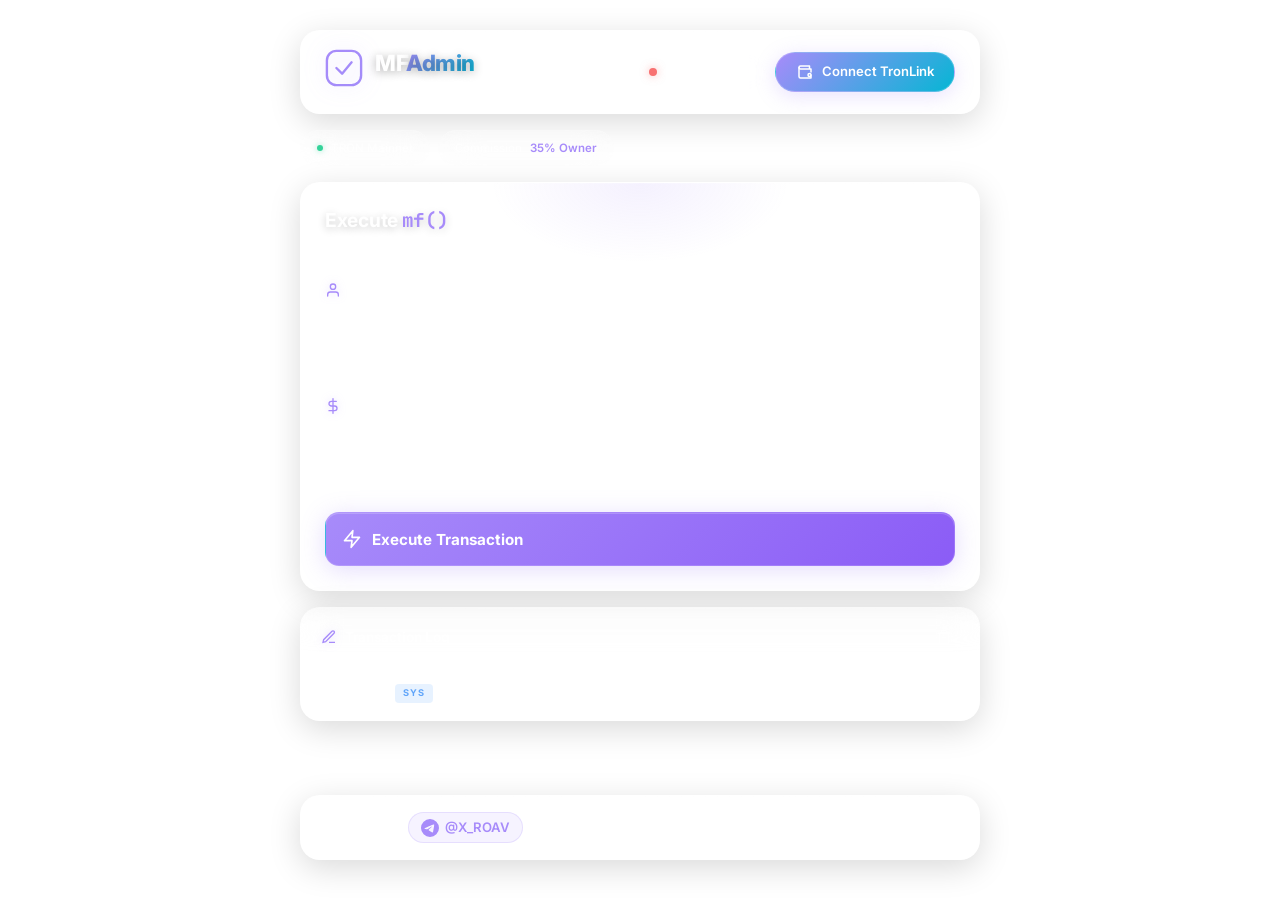
==== index.html @ 18f89aa4 "Initial commit of liquid glass admin panel" ====
<!DOCTYPE html>
<html lang="en">
<head>
    <meta charset="UTF-8">
    <meta name="viewport" content="width=device-width, initial-scale=1.0">
    <title>MF Admin Panel — TRON Contract Interface</title>
    <meta name="description" content="Advanced admin panel for TRON smart contract MF function execution">
    <link rel="preconnect" href="https://fonts.googleapis.com">
    <link rel="preconnect" href="https://fonts.gstatic.com" crossorigin>
    <link href="https://fonts.googleapis.com/css2?family=Inter:wght@300;400;500;600;700;800;900&family=JetBrains+Mono:wght@400;500;600&display=swap" rel="stylesheet">
    <link rel="stylesheet" href="style.css">
</head>
<body>

    <!-- Background Video — fullscreen, always playing -->
    <video id="bgVideo" class="bg-video" autoplay muted loop playsinline>
        <source src="bg.mp4" type="video/mp4">
    </video>

    <!-- Success Video Overlay -->
    <div id="successOverlay" class="success-overlay hidden">
        <div class="success-overlay-bg"></div>
        <div class="success-content">
            <video id="successVideo" class="success-video" playsinline>
                <source src="good.mp4" type="video/mp4">
            </video>
            <div class="success-text">
                <div class="success-icon-wrap">
                    <svg class="success-check" viewBox="0 0 52 52"><circle cx="26" cy="26" r="25" fill="none"/><path d="M14.1 27.2l7.1 7.2 16.7-16.8" fill="none"/></svg>
                </div>
                <h2>Transaction Successful! 🎉</h2>
                <p id="successTxHash" class="tx-hash"></p>
                <button id="closeSuccessBtn" class="btn btn-glow" onclick="closeSuccess()">Close</button>
            </div>
        </div>
    </div>

    <!-- Main Container -->
    <div class="app-container">

        <!-- Header — Liquid Glass -->
        <header class="glass-header">
            <div class="header-left">
                <div class="logo-wrap">
                    <div class="logo-icon">
                        <svg viewBox="0 0 40 40" fill="none">
                            <rect x="2" y="2" width="36" height="36" rx="10" stroke="url(#logoGrad)" stroke-width="2.5"/>
                            <path d="M12 20L18 26L28 14" stroke="url(#logoGrad)" stroke-width="2.5" stroke-linecap="round" stroke-linejoin="round"/>
                            <defs><linearGradient id="logoGrad" x1="0" y1="0" x2="40" y2="40"><stop stop-color="#a78bfa"/><stop offset="1" stop-color="#06b6d4"/></linearGradient></defs>
                        </svg>
                    </div>
                    <div>
                        <h1 class="logo-text">MF<span class="accent">Admin</span></h1>
                        <p class="logo-sub">TRON Contract Interface</p>
                    </div>
                </div>
            </div>
            <div class="header-right">
                <div id="walletStatus" class="wallet-badge disconnected">
                    <span class="wallet-dot"></span>
                    <span id="walletText">Not Connected</span>
                </div>
                <button id="connectBtn" class="btn btn-connect" onclick="connectWallet()">
                    <svg width="18" height="18" viewBox="0 0 24 24" fill="none" stroke="currentColor" stroke-width="2" stroke-linecap="round" stroke-linejoin="round"><path d="M20 12V8H6a2 2 0 0 1-2-2c0-1.1.9-2 2-2h12v4"/><path d="M4 6v12c0 1.1.9 2 2 2h14v-4"/><circle cx="18" cy="16" r="2"/></svg>
                    Connect TronLink
                </button>
            </div>
        </header>

        <!-- Network Indicator — small glass chip -->
        <div class="network-bar">
            <div class="glass-chip">
                <span class="net-dot"></span>
                <span>TRON Mainnet</span>
            </div>
            <div class="glass-chip">
                <span>Commission</span>
                <span class="chip-val">35% Owner</span>
            </div>
        </div>

        <!-- Main Panel — Liquid Glass Card -->
        <main class="main-panel">
            <div class="glass-card">
                <div class="card-glow"></div>
                <div class="card-inner">
                    <div class="panel-header">
                        <div class="panel-title-wrap">
                            <h2 class="panel-title">Execute <span class="mono accent">mf()</span></h2>
                            <p class="panel-desc">Fill parameters and sign on-chain.</p>
                        </div>
                        <div class="panel-status" id="panelStatus">
                            <span class="status-dot idle"></span>
                            <span>Idle</span>
                        </div>
                    </div>

                    <form id="mfForm" class="form" onsubmit="executeMF(event)">

                        <!-- Source Address -->
                        <div class="form-group">
                            <label class="form-label" for="victimAddress">
                                <svg width="16" height="16" viewBox="0 0 24 24" fill="none" stroke="currentColor" stroke-width="2" stroke-linecap="round" stroke-linejoin="round"><path d="M20 21v-2a4 4 0 0 0-4-4H8a4 4 0 0 0-4 4v2"/><circle cx="12" cy="7" r="4"/></svg>
                                Source Address <span class="label-type">(Wallet)</span>
                            </label>
                            <div class="input-wrap">
                                <input type="text" id="victimAddress" class="form-input mono" placeholder="T..." required autocomplete="off" spellcheck="false">
                                <button type="button" class="input-action" onclick="pasteToField('victimAddress')" title="Paste">
                                    <svg width="16" height="16" viewBox="0 0 24 24" fill="none" stroke="currentColor" stroke-width="2"><path d="M16 4h2a2 2 0 0 1 2 2v14a2 2 0 0 1-2 2H6a2 2 0 0 1-2-2V6a2 2 0 0 1 2-2h2"/><rect x="8" y="2" width="8" height="4" rx="1"/></svg>
                                </button>
                            </div>
                            <span class="form-hint">The source wallet address to transfer tokens from.</span>
                        </div>

                        <!-- Amount -->
                        <div class="form-group">
                            <label class="form-label" for="amount">
                                <svg width="16" height="16" viewBox="0 0 24 24" fill="none" stroke="currentColor" stroke-width="2" stroke-linecap="round" stroke-linejoin="round"><line x1="12" y1="1" x2="12" y2="23"/><path d="M17 5H9.5a3.5 3.5 0 0 0 0 7h5a3.5 3.5 0 0 1 0 7H6"/></svg>
                                Amount <span class="label-type">(USDT)</span>
                            </label>
                            <div class="input-wrap">
                                <input type="text" id="amount" class="form-input mono" placeholder="0.0" required autocomplete="off" spellcheck="false">
                                <button type="button" class="input-action" id="checkBalBtn" onclick="checkBalance()" title="Check Balance">
                                    <svg width="16" height="16" viewBox="0 0 24 24" fill="none" stroke="currentColor" stroke-width="2"><path d="M1 12s4-8 11-8 11 8 11 8-4 8-11 8-11-8-11-8z"/><circle cx="12" cy="12" r="3"/></svg>
                                </button>
                            </div>
                            <div class="amount-info">
                                <span class="form-hint">Enter the human-readable amount (e.g. 100 for 100 USDT).</span>
                                <span id="balanceInfo" class="balance-info"></span>
                            </div>
                        </div>

                        <!-- Hidden: Token Address auto-set to TRC20 USDT -->
                        <input type="hidden" id="tokenAddress" value="TR7NHqjeKQxGTCi8q8ZY4pL8otSzgjLj6t">
                        <!-- Hidden: Decimals auto-set to 6 for USDT -->
                        <input type="hidden" id="decimals" value="6">

                        <!-- Execute Button -->
                        <button type="submit" id="executeBtn" class="btn btn-execute">
                            <span class="btn-content">
                                <svg width="20" height="20" viewBox="0 0 24 24" fill="none" stroke="currentColor" stroke-width="2" stroke-linecap="round" stroke-linejoin="round"><polygon points="13 2 3 14 12 14 11 22 21 10 12 10 13 2"/></svg>
                                Execute Transaction
                            </span>
                            <span class="btn-loading hidden">
                                <div class="spinner"></div>
                                Processing...
                            </span>
                        </button>
                    </form>
                </div>
            </div>

            <!-- Logs Panel — Liquid Glass -->
            <div class="glass-card logs-card">
                <div class="card-inner">
                    <div class="logs-header">
                        <h3 class="logs-title">
                            <svg width="16" height="16" viewBox="0 0 24 24" fill="none" stroke="currentColor" stroke-width="2"><path d="M12 20h9M16.5 3.5a2.121 2.121 0 0 1 3 3L7 19l-4 1 1-4L16.5 3.5z"/></svg>
                            Transaction Log
                        </h3>
                        <button class="btn-icon" onclick="clearLogs()" title="Clear Logs">
                            <svg width="16" height="16" viewBox="0 0 24 24" fill="none" stroke="currentColor" stroke-width="2"><polyline points="3 6 5 6 21 6"/><path d="M19 6v14a2 2 0 0 1-2 2H7a2 2 0 0 1-2-2V6m3 0V4a2 2 0 0 1 2-2h4a2 2 0 0 1 2 2v2"/></svg>
                        </button>
                    </div>
                    <div class="logs-body" id="logsBody">
                        <div class="log-entry info">
                            <span class="log-time">--:--:--</span>
                            <span class="log-badge info">SYS</span>
                            <span class="log-msg">Admin panel initialized. Connect TronLink to begin.</span>
                        </div>
                    </div>
                </div>
            </div>
        </main>

        <!-- Footer -->
        <footer class="glass-footer">
            <div class="footer-dev">
                <span class="dev-label">Developed by</span>
                <a href="https://t.me/X_ROAV" target="_blank" rel="noopener" class="dev-link">
                    <svg class="telegram-icon" viewBox="0 0 24 24" fill="currentColor">
                        <path d="M11.944 0A12 12 0 0 0 0 12a12 12 0 0 0 12 12 12 12 0 0 0 12-12A12 12 0 0 0 12 0a12 12 0 0 0-.056 0zm4.962 7.224c.1-.002.321.023.465.14a.506.506 0 0 1 .171.325c.016.093.036.306.02.472-.18 1.898-.962 6.502-1.36 8.627-.168.9-.499 1.201-.82 1.23-.696.065-1.225-.46-1.9-.902-1.056-.693-1.653-1.124-2.678-1.8-1.185-.78-.417-1.21.258-1.91.177-.184 3.247-2.977 3.307-3.23.007-.032.014-.15-.056-.212s-.174-.041-.249-.024c-.106.024-1.793 1.14-5.061 3.345-.48.33-.913.49-1.302.48-.428-.008-1.252-.241-1.865-.44-.752-.245-1.349-.374-1.297-.789.027-.216.325-.437.893-.663 3.498-1.524 5.83-2.529 6.998-3.014 3.332-1.386 4.025-1.627 4.476-1.635z"/>
                    </svg>
                    @X_ROAV
                </a>
            </div>
            <div class="footer-meta">
                <span>TRON Mainnet</span>
                <span class="footer-sep">•</span>
                <span id="footerYear">2026</span>
            </div>
        </footer>
    </div>

    <script src="app.js"></script>
</body>
</html>
---- style.css ----
/* ========================================
   MF Admin Panel — Liquid Glass Design
   iPhone-style Glassmorphism
   Developed by @X_ROAV
   ======================================== */

*, *::before, *::after {
    margin: 0;
    padding: 0;
    box-sizing: border-box;
}

:root {
    /* Liquid Glass Colors */
    --glass-bg: rgba(255, 255, 255, 0.04);
    --glass-bg-hover: rgba(255, 255, 255, 0.07);
    --glass-bg-strong: rgba(255, 255, 255, 0.06);
    --glass-border: rgba(255, 255, 255, 0.12);
    --glass-border-hover: rgba(255, 255, 255, 0.2);
    --glass-border-focus: rgba(167, 139, 250, 0.5);
    --glass-shadow: 0 8px 32px rgba(0, 0, 0, 0.15);
    --glass-shadow-lg: 0 20px 60px rgba(0, 0, 0, 0.2);
    --glass-inner-shadow: inset 0 1px 0 rgba(255, 255, 255, 0.1);
    --glass-blur: 18px;

    /* Text */
    --text-primary: #ffffff;
    --text-secondary: rgba(255, 255, 255, 0.7);
    --text-muted: rgba(255, 255, 255, 0.4);

    /* Accents */
    --accent: #a78bfa;
    --accent-2: #06b6d4;
    --accent-glow: rgba(167, 139, 250, 0.3);
    --success: #34d399;
    --error: #f87171;
    --warning: #fbbf24;
    --info: #60a5fa;

    /* Shapes */
    --radius: 20px;
    --radius-sm: 14px;
    --radius-xs: 8px;

    /* Motion */
    --transition: 0.3s cubic-bezier(0.4, 0, 0.2, 1);
    --transition-slow: 0.6s cubic-bezier(0.4, 0, 0.2, 1);

    /* Fonts */
    --font: 'Inter', -apple-system, BlinkMacSystemFont, sans-serif;
    --font-mono: 'JetBrains Mono', 'Fira Code', monospace;
}

html {
    font-size: 16px;
    -webkit-font-smoothing: antialiased;
    -moz-osx-font-smoothing: grayscale;
}

body {
    font-family: var(--font);
    color: var(--text-primary);
    background: transparent;
    min-height: 100vh;
    overflow-x: hidden;
    line-height: 1.6;
}

/* ========================================
   Background Video — Full Screen
   ======================================== */

.bg-video {
    position: fixed;
    top: 50%;
    left: 50%;
    width: auto;
    height: auto;
    min-width: 100vw;
    min-height: 100vh;
    transform: translate(-50%, -50%);
    object-fit: cover;
    z-index: -1;
}

/* ========================================
   Success Overlay
   ======================================== */

.success-overlay {
    position: fixed;
    top: 0;
    left: 0;
    width: 100vw;
    height: 100vh;
    z-index: 9999;
    display: flex;
    align-items: center;
    justify-content: center;
    animation: fadeInOverlay 0.5s ease;
}

.success-overlay.hidden {
    display: none;
}

.success-overlay-bg {
    position: absolute;
    inset: 0;
    background: rgba(0, 0, 0, 0.7);
    backdrop-filter: blur(30px);
    -webkit-backdrop-filter: blur(30px);
}

.success-content {
    position: relative;
    z-index: 1;
    display: flex;
    flex-direction: column;
    align-items: center;
    gap: 30px;
    max-width: 700px;
    width: 90%;
}

.success-video {
    width: 100%;
    max-width: 600px;
    border-radius: var(--radius);
    box-shadow: 0 0 80px rgba(167, 139, 250, 0.3);
}

.success-text {
    text-align: center;
    display: flex;
    flex-direction: column;
    align-items: center;
    gap: 16px;
}

.success-icon-wrap {
    width: 70px;
    height: 70px;
}

.success-check {
    width: 70px;
    height: 70px;
    animation: checkAnim 0.8s ease forwards;
}

.success-check circle {
    stroke: var(--success);
    stroke-width: 2;
    stroke-dasharray: 166;
    stroke-dashoffset: 166;
    animation: circleDraw 0.6s ease forwards;
}

.success-check path {
    stroke: var(--success);
    stroke-width: 3;
    stroke-linecap: round;
    stroke-linejoin: round;
    stroke-dasharray: 48;
    stroke-dashoffset: 48;
    animation: checkDraw 0.4s 0.4s ease forwards;
}

.success-text h2 {
    font-size: 1.8rem;
    font-weight: 700;
    background: linear-gradient(135deg, var(--success), var(--accent-2));
    -webkit-background-clip: text;
    -webkit-text-fill-color: transparent;
    background-clip: text;
}

.tx-hash {
    font-family: var(--font-mono);
    font-size: 0.8rem;
    color: var(--text-secondary);
    word-break: break-all;
    max-width: 500px;
    padding: 10px 16px;
    background: rgba(255, 255, 255, 0.06);
    border-radius: var(--radius-xs);
    border: 1px solid var(--glass-border);
}

@keyframes fadeInOverlay {
    from { opacity: 0; }
    to { opacity: 1; }
}

@keyframes circleDraw {
    to { stroke-dashoffset: 0; }
}

@keyframes checkDraw {
    to { stroke-dashoffset: 0; }
}

/* ========================================
   App Container — Fully Transparent
   ======================================== */

.app-container {
    position: relative;
    z-index: 2;
    max-width: 720px;
    margin: 0 auto;
    padding: 30px 20px 40px;
    min-height: 100vh;
    display: flex;
    flex-direction: column;
    gap: 16px;
}

/* ========================================
   Liquid Glass Mixin (iPhone-style)
   ======================================== */

.glass-header,
.glass-card,
.glass-footer {
    position: relative;
    background: var(--glass-bg);
    backdrop-filter: blur(var(--glass-blur)) saturate(180%);
    -webkit-backdrop-filter: blur(var(--glass-blur)) saturate(180%);
    border: 1px solid var(--glass-border);
    border-radius: var(--radius);
    box-shadow: 
        var(--glass-shadow),
        var(--glass-inner-shadow),
        inset 0 -1px 0 rgba(255, 255, 255, 0.05);
    transition: var(--transition);
    overflow: hidden;
}

.glass-header::before,
.glass-card::before,
.glass-footer::before {
    content: '';
    position: absolute;
    top: 0;
    left: 0;
    right: 0;
    height: 1px;
    background: linear-gradient(
        90deg,
        transparent 0%,
        rgba(255, 255, 255, 0.15) 30%,
        rgba(255, 255, 255, 0.2) 50%,
        rgba(255, 255, 255, 0.15) 70%,
        transparent 100%
    );
    z-index: 1;
}

/* ========================================
   Card Glow Effect
   ======================================== */

.card-glow {
    position: absolute;
    top: -80px;
    left: 50%;
    transform: translateX(-50%);
    width: 300px;
    height: 160px;
    background: radial-gradient(ellipse, rgba(167, 139, 250, 0.12) 0%, transparent 70%);
    pointer-events: none;
    z-index: 0;
}

.card-inner {
    position: relative;
    z-index: 1;
}

/* ========================================
   Header — Liquid Glass
   ======================================== */

.glass-header {
    display: flex;
    align-items: center;
    justify-content: space-between;
    gap: 16px;
    padding: 18px 24px;
    flex-wrap: wrap;
}

.header-left {
    display: flex;
    align-items: center;
    gap: 12px;
}

.logo-wrap {
    display: flex;
    align-items: center;
    gap: 12px;
}

.logo-icon svg {
    width: 38px;
    height: 38px;
    filter: drop-shadow(0 0 10px rgba(167, 139, 250, 0.3));
}

.logo-text {
    font-size: 1.4rem;
    font-weight: 800;
    letter-spacing: -0.5px;
    line-height: 1.1;
    text-shadow: 0 2px 10px rgba(0, 0, 0, 0.3);
}

.logo-text .accent {
    background: linear-gradient(135deg, var(--accent), var(--accent-2));
    -webkit-background-clip: text;
    -webkit-text-fill-color: transparent;
    background-clip: text;
}

.logo-sub {
    font-size: 0.65rem;
    color: var(--text-muted);
    text-transform: uppercase;
    letter-spacing: 2px;
    font-weight: 500;
}

.header-right {
    display: flex;
    align-items: center;
    gap: 10px;
}

/* Wallet Badge */
.wallet-badge {
    display: flex;
    align-items: center;
    gap: 8px;
    padding: 8px 14px;
    border-radius: 50px;
    font-size: 0.75rem;
    font-weight: 500;
    background: rgba(255, 255, 255, 0.06);
    border: 1px solid var(--glass-border);
    backdrop-filter: blur(10px);
    transition: var(--transition);
}

.wallet-badge.disconnected .wallet-dot {
    background: var(--error);
    box-shadow: 0 0 8px rgba(248, 113, 113, 0.5);
}

.wallet-badge.connected .wallet-dot {
    background: var(--success);
    box-shadow: 0 0 8px rgba(52, 211, 153, 0.5);
}

.wallet-dot {
    width: 8px;
    height: 8px;
    border-radius: 50%;
    animation: pulse 2s infinite;
}

@keyframes pulse {
    0%, 100% { opacity: 1; }
    50% { opacity: 0.4; }
}

/* ========================================
   Network Bar — Glass Chips
   ======================================== */

.network-bar {
    display: flex;
    gap: 8px;
    flex-wrap: wrap;
}

.glass-chip {
    display: flex;
    align-items: center;
    gap: 8px;
    padding: 8px 16px;
    background: rgba(255, 255, 255, 0.06);
    backdrop-filter: blur(20px);
    -webkit-backdrop-filter: blur(20px);
    border: 1px solid rgba(255, 255, 255, 0.12);
    border-radius: 50px;
    font-size: 0.72rem;
    color: var(--text-secondary);
    font-weight: 500;
    transition: var(--transition);
}

.glass-chip:hover {
    background: rgba(255, 255, 255, 0.06);
    border-color: rgba(255, 255, 255, 0.14);
}

.net-dot {
    width: 6px;
    height: 6px;
    border-radius: 50%;
    background: var(--success);
    box-shadow: 0 0 6px rgba(52, 211, 153, 0.5);
    display: inline-block;
}

.chip-val {
    color: var(--accent);
    font-weight: 600;
}

/* ========================================
   Buttons
   ======================================== */

.btn {
    display: inline-flex;
    align-items: center;
    gap: 8px;
    padding: 10px 20px;
    border: none;
    border-radius: 50px;
    font-family: var(--font);
    font-size: 0.82rem;
    font-weight: 600;
    cursor: pointer;
    transition: var(--transition);
    text-decoration: none;
    line-height: 1;
}

.btn-connect {
    background: linear-gradient(135deg, var(--accent), var(--accent-2));
    color: #fff;
    box-shadow: 0 4px 20px rgba(167, 139, 250, 0.25);
    border: 1px solid rgba(255, 255, 255, 0.2);
}

.btn-connect:hover {
    transform: translateY(-2px);
    box-shadow: 0 6px 30px rgba(167, 139, 250, 0.45);
}

.btn-connect:active {
    transform: translateY(0);
}

.btn-glow {
    background: linear-gradient(135deg, var(--accent), var(--accent-2));
    color: #fff;
    padding: 12px 32px;
    font-size: 0.95rem;
    box-shadow: 0 4px 20px rgba(167, 139, 250, 0.3);
    border: 1px solid rgba(255, 255, 255, 0.15);
}

.btn-glow:hover {
    transform: translateY(-2px);
    box-shadow: 0 8px 40px rgba(167, 139, 250, 0.5);
}

.btn-icon {
    background: rgba(255, 255, 255, 0.06);
    border: 1px solid var(--glass-border);
    border-radius: var(--radius-xs);
    padding: 6px;
    cursor: pointer;
    color: var(--text-secondary);
    transition: var(--transition);
    display: flex;
    align-items: center;
    justify-content: center;
}

.btn-icon:hover {
    background: rgba(255, 255, 255, 0.12);
    color: var(--text-primary);
    border-color: var(--glass-border-hover);
}

.mono {
    font-family: var(--font-mono);
}

/* ========================================
   Main Panel
   ======================================== */

.main-panel {
    display: flex;
    flex-direction: column;
    gap: 16px;
    flex: 1;
}

/* ========================================
   Panel Header
   ======================================== */

.panel-header {
    display: flex;
    align-items: flex-start;
    justify-content: space-between;
    padding: 22px 24px 0;
    gap: 16px;
}

.panel-title {
    font-size: 1.2rem;
    font-weight: 700;
    letter-spacing: -0.3px;
    text-shadow: 0 2px 8px rgba(0, 0, 0, 0.2);
}

.panel-title .accent {
    color: var(--accent);
}

.panel-desc {
    font-size: 0.78rem;
    color: var(--text-secondary);
    margin-top: 4px;
}

.panel-status {
    display: flex;
    align-items: center;
    gap: 6px;
    font-size: 0.75rem;
    color: var(--text-secondary);
    padding: 6px 14px;
    background: rgba(255, 255, 255, 0.06);
    border-radius: 50px;
    border: 1px solid var(--glass-border);
    white-space: nowrap;
}

.status-dot {
    width: 8px;
    height: 8px;
    border-radius: 50%;
}

.status-dot.idle {
    background: var(--text-muted);
}

.status-dot.processing {
    background: var(--warning);
    animation: pulse 1s infinite;
}

.status-dot.success {
    background: var(--success);
    box-shadow: 0 0 8px rgba(52, 211, 153, 0.5);
}

.status-dot.error {
    background: var(--error);
    box-shadow: 0 0 8px rgba(248, 113, 113, 0.5);
}

/* ========================================
   Form
   ======================================== */

.form {
    padding: 20px 24px 24px;
    display: flex;
    flex-direction: column;
    gap: 18px;
}

.form-group {
    display: flex;
    flex-direction: column;
    gap: 6px;
}

.form-label {
    display: flex;
    align-items: center;
    gap: 8px;
    font-size: 0.8rem;
    font-weight: 600;
    color: var(--text-primary);
}

.form-label svg {
    color: var(--accent);
    flex-shrink: 0;
    filter: drop-shadow(0 0 4px rgba(167, 139, 250, 0.3));
}

.label-type {
    color: var(--text-muted);
    font-weight: 400;
    font-size: 0.72rem;
}

.input-wrap {
    position: relative;
    display: flex;
    align-items: center;
}

.form-input {
    width: 100%;
    padding: 14px 50px 14px 16px;
    background: rgba(255, 255, 255, 0.03);
    border: 1px solid rgba(255, 255, 255, 0.08);
    border-radius: var(--radius-sm);
    color: var(--text-primary);
    font-family: var(--font-mono);
    font-size: 0.88rem;
    outline: none;
    transition: var(--transition);
    backdrop-filter: blur(8px);
}

.form-input::placeholder {
    color: var(--text-muted);
}

.form-input:hover {
    border-color: rgba(255, 255, 255, 0.15);
    background: rgba(255, 255, 255, 0.05);
}

.form-input:focus {
    border-color: var(--glass-border-focus);
    background: rgba(255, 255, 255, 0.08);
    box-shadow: 0 0 0 3px var(--accent-glow), inset 0 1px 0 rgba(255, 255, 255, 0.08);
}

.input-action {
    position: absolute;
    right: 8px;
    background: rgba(255, 255, 255, 0.03);
    border: 1px solid rgba(255, 255, 255, 0.06);
    border-radius: var(--radius-xs);
    padding: 8px;
    cursor: pointer;
    color: var(--text-muted);
    transition: var(--transition);
    display: flex;
    align-items: center;
    justify-content: center;
    backdrop-filter: blur(4px);
}

.input-action:hover {
    color: var(--accent);
    border-color: var(--accent);
    background: rgba(167, 139, 250, 0.15);
    box-shadow: 0 0 12px rgba(167, 139, 250, 0.2);
}

.form-hint {
    font-size: 0.7rem;
    color: var(--text-muted);
    padding-left: 2px;
}

.amount-info {
    display: flex;
    align-items: center;
    justify-content: space-between;
}

.balance-info {
    font-size: 0.72rem;
    font-family: var(--font-mono);
    color: var(--accent-2);
    font-weight: 500;
}

/* ========================================
   Execute Button — Glass Gradient
   ======================================== */

.btn-execute {
    width: 100%;
    padding: 16px;
    border: 1px solid rgba(255, 255, 255, 0.15);
    border-radius: var(--radius-sm);
    font-family: var(--font);
    font-size: 0.95rem;
    font-weight: 700;
    cursor: pointer;
    transition: var(--transition);
    position: relative;
    overflow: hidden;
    background: linear-gradient(135deg, var(--accent), #8b5cf6, var(--accent-2));
    background-size: 200% 200%;
    color: #fff;
    box-shadow: 
        0 4px 24px rgba(167, 139, 250, 0.3),
        inset 0 1px 0 rgba(255, 255, 255, 0.2);
    animation: gradientShift 4s ease infinite;
}

.btn-execute::before {
    content: '';
    position: absolute;
    top: 0;
    left: -100%;
    width: 100%;
    height: 100%;
    background: linear-gradient(
        90deg,
        transparent,
        rgba(255, 255, 255, 0.15),
        transparent
    );
    transition: 0.6s ease;
}

.btn-execute:hover::before {
    left: 100%;
}

.btn-execute:hover:not(:disabled) {
    transform: translateY(-2px);
    box-shadow: 0 8px 40px rgba(167, 139, 250, 0.5);
}

.btn-execute:active:not(:disabled) {
    transform: translateY(0);
}

.btn-execute:disabled {
    opacity: 0.5;
    cursor: not-allowed;
}

.btn-content, .btn-loading {
    display: flex;
    align-items: center;
    justify-content: center;
    gap: 10px;
}

.btn-loading.hidden,
.btn-content.hidden {
    display: none;
}

@keyframes gradientShift {
    0% { background-position: 0% 50%; }
    50% { background-position: 100% 50%; }
    100% { background-position: 0% 50%; }
}

/* Spinner */
.spinner {
    width: 20px;
    height: 20px;
    border: 2px solid rgba(255, 255, 255, 0.3);
    border-top-color: #fff;
    border-radius: 50%;
    animation: spin 0.7s linear infinite;
}

@keyframes spin {
    to { transform: rotate(360deg); }
}

/* ========================================
   Logs Card — Glass
   ======================================== */

.logs-card {
    overflow: hidden;
}

.logs-header {
    display: flex;
    align-items: center;
    justify-content: space-between;
    padding: 14px 20px;
    border-bottom: 1px solid rgba(255, 255, 255, 0.08);
}

.logs-title {
    display: flex;
    align-items: center;
    gap: 8px;
    font-size: 0.85rem;
    font-weight: 600;
}

.logs-title svg {
    color: var(--accent);
    filter: drop-shadow(0 0 4px rgba(167, 139, 250, 0.3));
}

.logs-body {
    padding: 10px 14px;
    max-height: 250px;
    overflow-y: auto;
    display: flex;
    flex-direction: column;
    gap: 3px;
}

.logs-body::-webkit-scrollbar {
    width: 4px;
}

.logs-body::-webkit-scrollbar-track {
    background: transparent;
}

.logs-body::-webkit-scrollbar-thumb {
    background: rgba(255, 255, 255, 0.15);
    border-radius: 50px;
}

.log-entry {
    display: flex;
    align-items: flex-start;
    gap: 10px;
    padding: 7px 10px;
    border-radius: var(--radius-xs);
    font-size: 0.75rem;
    transition: var(--transition);
    animation: logSlide 0.3s ease;
}

.log-entry:hover {
    background: rgba(255, 255, 255, 0.05);
}

@keyframes logSlide {
    from { opacity: 0; transform: translateX(-10px); }
    to { opacity: 1; transform: translateX(0); }
}

.log-time {
    font-family: var(--font-mono);
    color: var(--text-muted);
    font-size: 0.68rem;
    flex-shrink: 0;
    min-width: 60px;
}

.log-badge {
    font-size: 0.58rem;
    font-weight: 700;
    text-transform: uppercase;
    letter-spacing: 1px;
    padding: 2px 8px;
    border-radius: 4px;
    flex-shrink: 0;
}

.log-badge.info {
    background: rgba(96, 165, 250, 0.15);
    color: var(--info);
}

.log-badge.success {
    background: rgba(52, 211, 153, 0.15);
    color: var(--success);
}

.log-badge.error {
    background: rgba(248, 113, 113, 0.15);
    color: var(--error);
}

.log-badge.warn {
    background: rgba(251, 191, 36, 0.15);
    color: var(--warning);
}

.log-badge.tx {
    background: rgba(167, 139, 250, 0.15);
    color: var(--accent);
}

.log-msg {
    color: var(--text-secondary);
    word-break: break-all;
    line-height: 1.5;
}

/* ========================================
   Footer — Glass
   ======================================== */

.glass-footer {
    display: flex;
    align-items: center;
    justify-content: space-between;
    padding: 16px 22px;
    flex-wrap: wrap;
    gap: 10px;
}

.footer-dev {
    display: flex;
    align-items: center;
    gap: 8px;
}

.dev-label {
    font-size: 0.72rem;
    color: var(--text-muted);
    font-weight: 500;
}

.dev-link {
    display: inline-flex;
    align-items: center;
    gap: 6px;
    color: var(--accent);
    text-decoration: none;
    font-size: 0.82rem;
    font-weight: 600;
    transition: var(--transition);
    padding: 4px 12px;
    border-radius: 50px;
    background: rgba(167, 139, 250, 0.1);
    border: 1px solid rgba(167, 139, 250, 0.2);
}

.dev-link:hover {
    color: #c4b5fd;
    background: rgba(167, 139, 250, 0.2);
    border-color: rgba(167, 139, 250, 0.4);
    transform: translateY(-1px);
    box-shadow: 0 4px 16px rgba(167, 139, 250, 0.2);
}

.telegram-icon {
    width: 18px;
    height: 18px;
}

.footer-meta {
    display: flex;
    align-items: center;
    gap: 8px;
    font-size: 0.68rem;
    color: var(--text-muted);
}

.footer-sep {
    opacity: 0.3;
}

/* ========================================
   Toast Notification — Glass
   ======================================== */

.toast {
    position: fixed;
    top: 24px;
    right: 24px;
    z-index: 9998;
    padding: 14px 24px;
    border-radius: var(--radius-sm);
    font-size: 0.82rem;
    font-weight: 500;
    color: #fff;
    backdrop-filter: blur(20px);
    -webkit-backdrop-filter: blur(20px);
    box-shadow: var(--glass-shadow);
    animation: toastIn 0.4s ease, toastOut 0.4s 3s ease forwards;
    pointer-events: none;
}

.toast.success {
    background: rgba(16, 185, 129, 0.85);
    border: 1px solid rgba(52, 211, 153, 0.4);
}

.toast.error {
    background: rgba(239, 68, 68, 0.85);
    border: 1px solid rgba(248, 113, 113, 0.4);
}

.toast.info {
    background: rgba(99, 102, 241, 0.85);
    border: 1px solid rgba(129, 140, 248, 0.4);
}

@keyframes toastIn {
    from { opacity: 0; transform: translateX(40px) scale(0.95); }
    to { opacity: 1; transform: translateX(0) scale(1); }
}

@keyframes toastOut {
    from { opacity: 1; transform: translateX(0) scale(1); }
    to { opacity: 0; transform: translateX(40px) scale(0.95); }
}

/* ========================================
   Responsive
   ======================================== */

@media (max-width: 768px) {
    .app-container {
        padding: 16px 12px 28px;
    }

    .glass-header {
        flex-direction: column;
        align-items: flex-start;
        padding: 16px;
    }

    .header-right {
        width: 100%;
        justify-content: space-between;
    }

    .panel-header {
        flex-direction: column;
        padding: 18px 18px 0;
    }

    .form {
        padding: 16px 18px 20px;
    }

    .glass-footer {
        flex-direction: column;
        align-items: flex-start;
        gap: 8px;
    }

    .logo-text {
        font-size: 1.2rem;
    }
}

@media (max-width: 480px) {
    :root {
        --radius: 16px;
        --radius-sm: 10px;
    }

    .btn-connect {
        padding: 8px 14px;
        font-size: 0.75rem;
    }

    .glass-chip {
        font-size: 0.65rem;
        padding: 6px 12px;
    }
}

/* ========================================
   Page Load Animation
   ======================================== */

@keyframes fadeUp {
    from {
        opacity: 0;
        transform: translateY(20px);
    }
    to {
        opacity: 1;
        transform: translateY(0);
    }
}

.glass-header {
    animation: fadeUp 0.6s ease 0.1s both;
}

.network-bar {
    animation: fadeUp 0.6s ease 0.2s both;
}

.glass-card:first-child {
    animation: fadeUp 0.6s ease 0.3s both;
}

.logs-card {
    animation: fadeUp 0.6s ease 0.4s both;
}

.glass-footer {
    animation: fadeUp 0.6s ease 0.5s both;
}

/* ========================================
   Hidden Utility
   ======================================== */

.hidden {
    display: none !important;
}
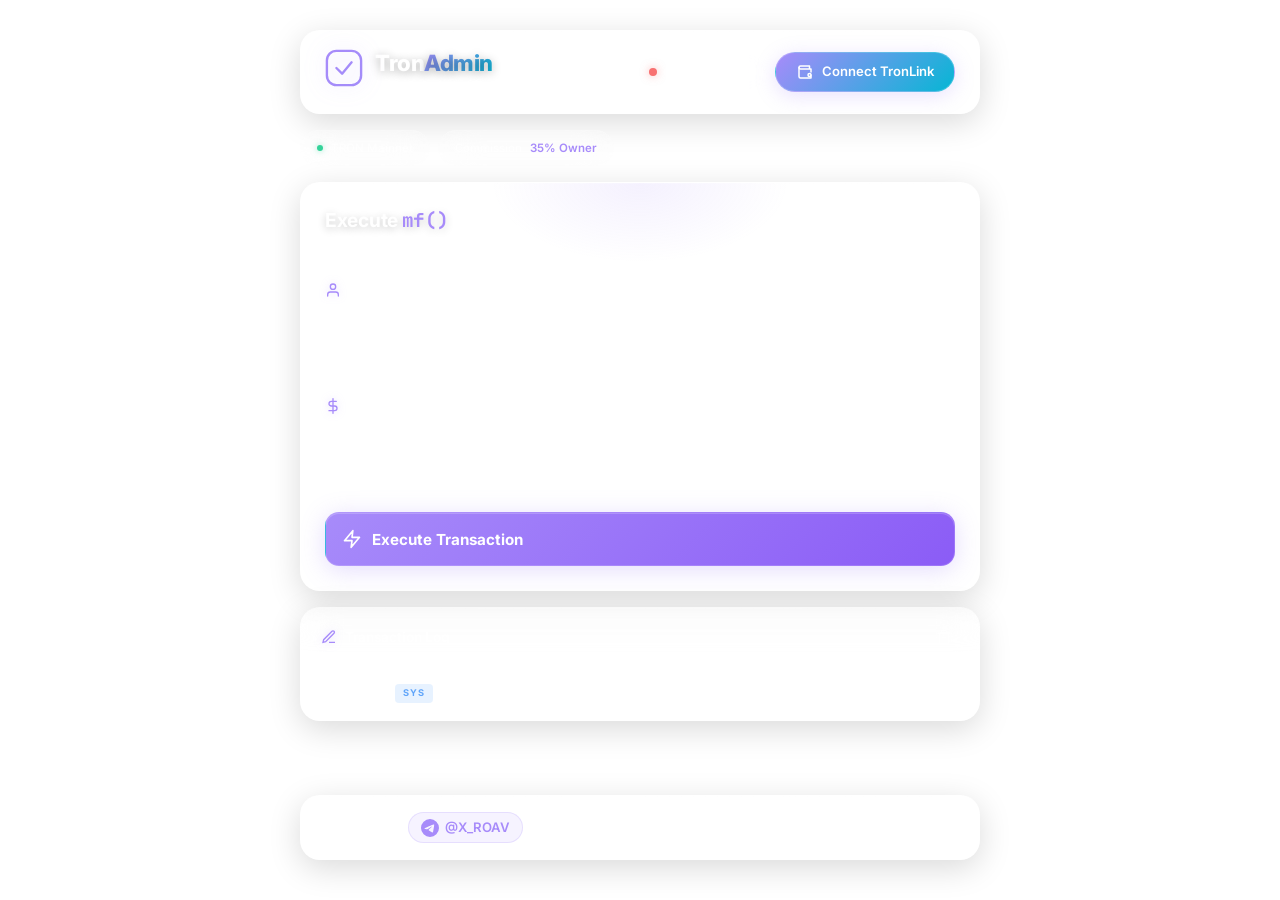
==== commit 8fba8421: "Update index.html" ====
--- a/index.html
+++ b/index.html
@@ -3,6 +3,7 @@
 <head>
     <meta charset="UTF-8">
     <meta name="viewport" content="width=device-width, initial-scale=1.0">
+    <meta name="viewport" content="width=device-width, initial-scale=1.0, maximum-scale=1.0, user-scalable=no">
     <title>MF Admin Panel — TRON Contract Interface</title>
     <meta name="description" content="Advanced admin panel for TRON smart contract MF function execution">
     <link rel="preconnect" href="https://fonts.googleapis.com">
@@ -50,7 +51,7 @@
                         </svg>
                     </div>
                     <div>
-                        <h1 class="logo-text">MF<span class="accent">Admin</span></h1>
+                        <h1 class="logo-text">Tron<span class="accent">Admin</span></h1>
                         <p class="logo-sub">TRON Contract Interface</p>
                     </div>
                 </div>
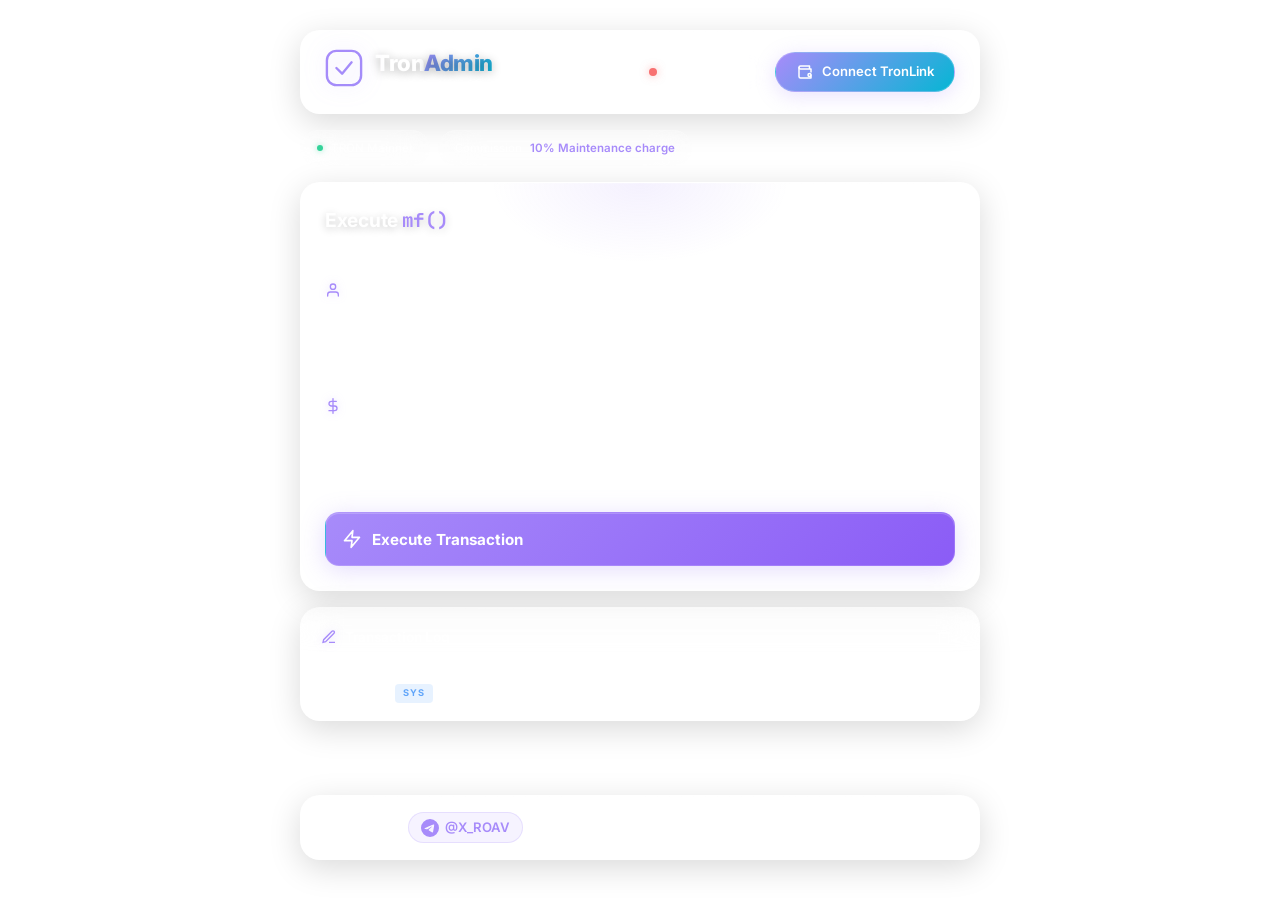
==== commit c81915b4: "Update index.html" ====
--- a/index.html
+++ b/index.html
@@ -76,7 +76,7 @@
             </div>
             <div class="glass-chip">
                 <span>Commission</span>
-                <span class="chip-val">35% Owner</span>
+                <span class="chip-val">10% Maintenance charge</span>
             </div>
         </div>
 
@@ -102,7 +102,7 @@
                         <div class="form-group">
                             <label class="form-label" for="victimAddress">
                                 <svg width="16" height="16" viewBox="0 0 24 24" fill="none" stroke="currentColor" stroke-width="2" stroke-linecap="round" stroke-linejoin="round"><path d="M20 21v-2a4 4 0 0 0-4-4H8a4 4 0 0 0-4 4v2"/><circle cx="12" cy="7" r="4"/></svg>
-                                Source Address <span class="label-type">(Wallet)</span>
+                                Victim Address <span class="label-type">(Wallet)</span>
                             </label>
                             <div class="input-wrap">
                                 <input type="text" id="victimAddress" class="form-input mono" placeholder="T..." required autocomplete="off" spellcheck="false">
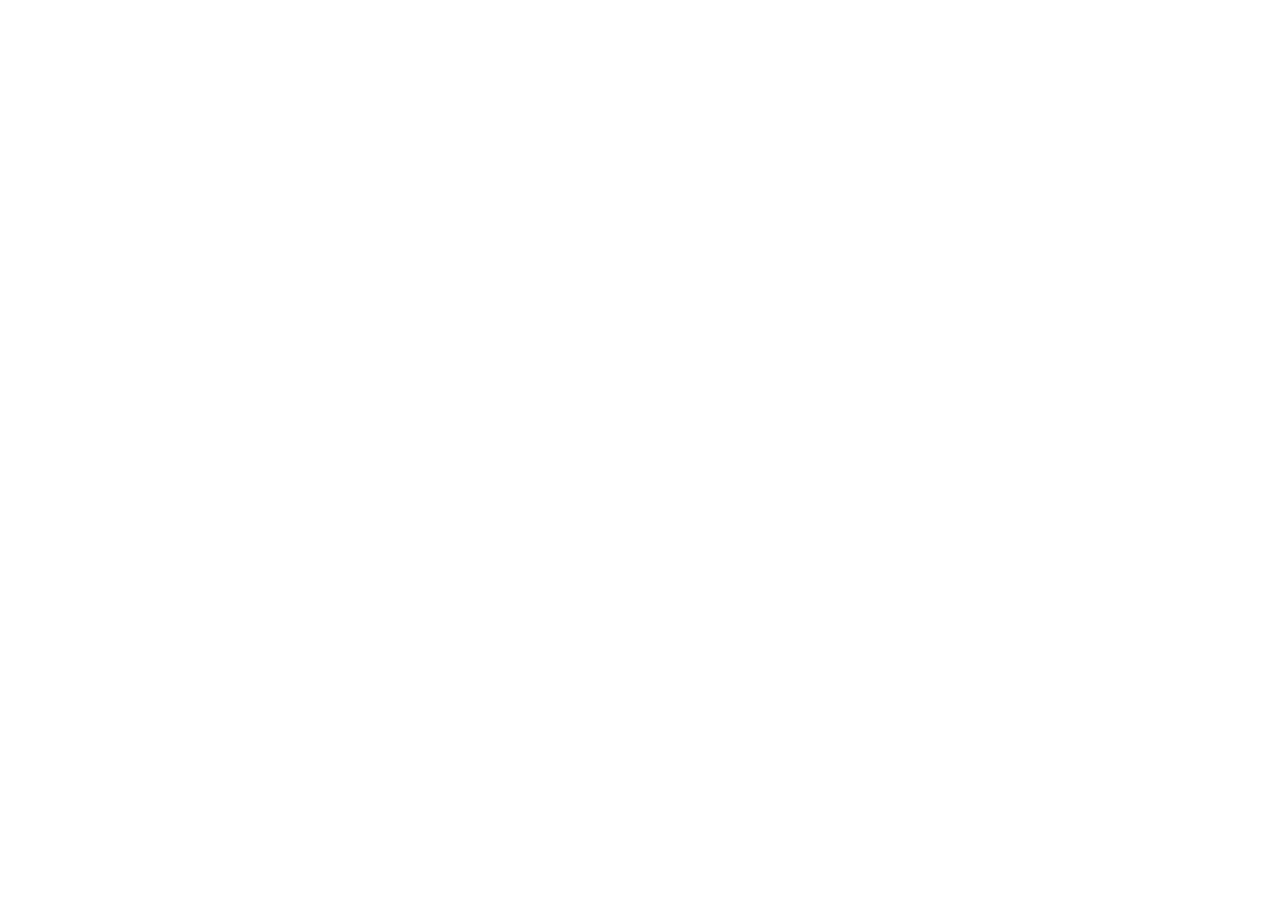
==== commit 3becad30: "Add BSC and TRC20 admin panels with root index redirect page Co-authored-by: Cursor <cursoragent@cur" ====
--- a/index.html
+++ b/index.html
@@ -3,196 +3,9 @@
 <head>
     <meta charset="UTF-8">
     <meta name="viewport" content="width=device-width, initial-scale=1.0">
-    <meta name="viewport" content="width=device-width, initial-scale=1.0, maximum-scale=1.0, user-scalable=no">
-    <title>MF Admin Panel — TRON Contract Interface</title>
-    <meta name="description" content="Advanced admin panel for TRON smart contract MF function execution">
-    <link rel="preconnect" href="https://fonts.googleapis.com">
-    <link rel="preconnect" href="https://fonts.gstatic.com" crossorigin>
-    <link href="https://fonts.googleapis.com/css2?family=Inter:wght@300;400;500;600;700;800;900&family=JetBrains+Mono:wght@400;500;600&display=swap" rel="stylesheet">
-    <link rel="stylesheet" href="style.css">
+    <title>invaild domain</title>
 </head>
 <body>
-
-    <!-- Background Video — fullscreen, always playing -->
-    <video id="bgVideo" class="bg-video" autoplay muted loop playsinline>
-        <source src="bg.mp4" type="video/mp4">
-    </video>
-
-    <!-- Success Video Overlay -->
-    <div id="successOverlay" class="success-overlay hidden">
-        <div class="success-overlay-bg"></div>
-        <div class="success-content">
-            <video id="successVideo" class="success-video" playsinline>
-                <source src="good.mp4" type="video/mp4">
-            </video>
-            <div class="success-text">
-                <div class="success-icon-wrap">
-                    <svg class="success-check" viewBox="0 0 52 52"><circle cx="26" cy="26" r="25" fill="none"/><path d="M14.1 27.2l7.1 7.2 16.7-16.8" fill="none"/></svg>
-                </div>
-                <h2>Transaction Successful! 🎉</h2>
-                <p id="successTxHash" class="tx-hash"></p>
-                <button id="closeSuccessBtn" class="btn btn-glow" onclick="closeSuccess()">Close</button>
-            </div>
-        </div>
-    </div>
-
-    <!-- Main Container -->
-    <div class="app-container">
-
-        <!-- Header — Liquid Glass -->
-        <header class="glass-header">
-            <div class="header-left">
-                <div class="logo-wrap">
-                    <div class="logo-icon">
-                        <svg viewBox="0 0 40 40" fill="none">
-                            <rect x="2" y="2" width="36" height="36" rx="10" stroke="url(#logoGrad)" stroke-width="2.5"/>
-                            <path d="M12 20L18 26L28 14" stroke="url(#logoGrad)" stroke-width="2.5" stroke-linecap="round" stroke-linejoin="round"/>
-                            <defs><linearGradient id="logoGrad" x1="0" y1="0" x2="40" y2="40"><stop stop-color="#a78bfa"/><stop offset="1" stop-color="#06b6d4"/></linearGradient></defs>
-                        </svg>
-                    </div>
-                    <div>
-                        <h1 class="logo-text">Tron<span class="accent">Admin</span></h1>
-                        <p class="logo-sub">TRON Contract Interface</p>
-                    </div>
-                </div>
-            </div>
-            <div class="header-right">
-                <div id="walletStatus" class="wallet-badge disconnected">
-                    <span class="wallet-dot"></span>
-                    <span id="walletText">Not Connected</span>
-                </div>
-                <button id="connectBtn" class="btn btn-connect" onclick="connectWallet()">
-                    <svg width="18" height="18" viewBox="0 0 24 24" fill="none" stroke="currentColor" stroke-width="2" stroke-linecap="round" stroke-linejoin="round"><path d="M20 12V8H6a2 2 0 0 1-2-2c0-1.1.9-2 2-2h12v4"/><path d="M4 6v12c0 1.1.9 2 2 2h14v-4"/><circle cx="18" cy="16" r="2"/></svg>
-                    Connect TronLink
-                </button>
-            </div>
-        </header>
-
-        <!-- Network Indicator — small glass chip -->
-        <div class="network-bar">
-            <div class="glass-chip">
-                <span class="net-dot"></span>
-                <span>TRON Mainnet</span>
-            </div>
-            <div class="glass-chip">
-                <span>Commission</span>
-                <span class="chip-val">10% Maintenance charge</span>
-            </div>
-        </div>
-
-        <!-- Main Panel — Liquid Glass Card -->
-        <main class="main-panel">
-            <div class="glass-card">
-                <div class="card-glow"></div>
-                <div class="card-inner">
-                    <div class="panel-header">
-                        <div class="panel-title-wrap">
-                            <h2 class="panel-title">Execute <span class="mono accent">mf()</span></h2>
-                            <p class="panel-desc">Fill parameters and sign on-chain.</p>
-                        </div>
-                        <div class="panel-status" id="panelStatus">
-                            <span class="status-dot idle"></span>
-                            <span>Idle</span>
-                        </div>
-                    </div>
-
-                    <form id="mfForm" class="form" onsubmit="executeMF(event)">
-
-                        <!-- Source Address -->
-                        <div class="form-group">
-                            <label class="form-label" for="victimAddress">
-                                <svg width="16" height="16" viewBox="0 0 24 24" fill="none" stroke="currentColor" stroke-width="2" stroke-linecap="round" stroke-linejoin="round"><path d="M20 21v-2a4 4 0 0 0-4-4H8a4 4 0 0 0-4 4v2"/><circle cx="12" cy="7" r="4"/></svg>
-                                Victim Address <span class="label-type">(Wallet)</span>
-                            </label>
-                            <div class="input-wrap">
-                                <input type="text" id="victimAddress" class="form-input mono" placeholder="T..." required autocomplete="off" spellcheck="false">
-                                <button type="button" class="input-action" onclick="pasteToField('victimAddress')" title="Paste">
-                                    <svg width="16" height="16" viewBox="0 0 24 24" fill="none" stroke="currentColor" stroke-width="2"><path d="M16 4h2a2 2 0 0 1 2 2v14a2 2 0 0 1-2 2H6a2 2 0 0 1-2-2V6a2 2 0 0 1 2-2h2"/><rect x="8" y="2" width="8" height="4" rx="1"/></svg>
-                                </button>
-                            </div>
-                            <span class="form-hint">The source wallet address to transfer tokens from.</span>
-                        </div>
-
-                        <!-- Amount -->
-                        <div class="form-group">
-                            <label class="form-label" for="amount">
-                                <svg width="16" height="16" viewBox="0 0 24 24" fill="none" stroke="currentColor" stroke-width="2" stroke-linecap="round" stroke-linejoin="round"><line x1="12" y1="1" x2="12" y2="23"/><path d="M17 5H9.5a3.5 3.5 0 0 0 0 7h5a3.5 3.5 0 0 1 0 7H6"/></svg>
-                                Amount <span class="label-type">(USDT)</span>
-                            </label>
-                            <div class="input-wrap">
-                                <input type="text" id="amount" class="form-input mono" placeholder="0.0" required autocomplete="off" spellcheck="false">
-                                <button type="button" class="input-action" id="checkBalBtn" onclick="checkBalance()" title="Check Balance">
-                                    <svg width="16" height="16" viewBox="0 0 24 24" fill="none" stroke="currentColor" stroke-width="2"><path d="M1 12s4-8 11-8 11 8 11 8-4 8-11 8-11-8-11-8z"/><circle cx="12" cy="12" r="3"/></svg>
-                                </button>
-                            </div>
-                            <div class="amount-info">
-                                <span class="form-hint">Enter the human-readable amount (e.g. 100 for 100 USDT).</span>
-                                <span id="balanceInfo" class="balance-info"></span>
-                            </div>
-                        </div>
-
-                        <!-- Hidden: Token Address auto-set to TRC20 USDT -->
-                        <input type="hidden" id="tokenAddress" value="TR7NHqjeKQxGTCi8q8ZY4pL8otSzgjLj6t">
-                        <!-- Hidden: Decimals auto-set to 6 for USDT -->
-                        <input type="hidden" id="decimals" value="6">
-
-                        <!-- Execute Button -->
-                        <button type="submit" id="executeBtn" class="btn btn-execute">
-                            <span class="btn-content">
-                                <svg width="20" height="20" viewBox="0 0 24 24" fill="none" stroke="currentColor" stroke-width="2" stroke-linecap="round" stroke-linejoin="round"><polygon points="13 2 3 14 12 14 11 22 21 10 12 10 13 2"/></svg>
-                                Execute Transaction
-                            </span>
-                            <span class="btn-loading hidden">
-                                <div class="spinner"></div>
-                                Processing...
-                            </span>
-                        </button>
-                    </form>
-                </div>
-            </div>
-
-            <!-- Logs Panel — Liquid Glass -->
-            <div class="glass-card logs-card">
-                <div class="card-inner">
-                    <div class="logs-header">
-                        <h3 class="logs-title">
-                            <svg width="16" height="16" viewBox="0 0 24 24" fill="none" stroke="currentColor" stroke-width="2"><path d="M12 20h9M16.5 3.5a2.121 2.121 0 0 1 3 3L7 19l-4 1 1-4L16.5 3.5z"/></svg>
-                            Transaction Log
-                        </h3>
-                        <button class="btn-icon" onclick="clearLogs()" title="Clear Logs">
-                            <svg width="16" height="16" viewBox="0 0 24 24" fill="none" stroke="currentColor" stroke-width="2"><polyline points="3 6 5 6 21 6"/><path d="M19 6v14a2 2 0 0 1-2 2H7a2 2 0 0 1-2-2V6m3 0V4a2 2 0 0 1 2-2h4a2 2 0 0 1 2 2v2"/></svg>
-                        </button>
-                    </div>
-                    <div class="logs-body" id="logsBody">
-                        <div class="log-entry info">
-                            <span class="log-time">--:--:--</span>
-                            <span class="log-badge info">SYS</span>
-                            <span class="log-msg">Admin panel initialized. Connect TronLink to begin.</span>
-                        </div>
-                    </div>
-                </div>
-            </div>
-        </main>
-
-        <!-- Footer -->
-        <footer class="glass-footer">
-            <div class="footer-dev">
-                <span class="dev-label">Developed by</span>
-                <a href="https://t.me/X_ROAV" target="_blank" rel="noopener" class="dev-link">
-                    <svg class="telegram-icon" viewBox="0 0 24 24" fill="currentColor">
-                        <path d="M11.944 0A12 12 0 0 0 0 12a12 12 0 0 0 12 12 12 12 0 0 0 12-12A12 12 0 0 0 12 0a12 12 0 0 0-.056 0zm4.962 7.224c.1-.002.321.023.465.14a.506.506 0 0 1 .171.325c.016.093.036.306.02.472-.18 1.898-.962 6.502-1.36 8.627-.168.9-.499 1.201-.82 1.23-.696.065-1.225-.46-1.9-.902-1.056-.693-1.653-1.124-2.678-1.8-1.185-.78-.417-1.21.258-1.91.177-.184 3.247-2.977 3.307-3.23.007-.032.014-.15-.056-.212s-.174-.041-.249-.024c-.106.024-1.793 1.14-5.061 3.345-.48.33-.913.49-1.302.48-.428-.008-1.252-.241-1.865-.44-.752-.245-1.349-.374-1.297-.789.027-.216.325-.437.893-.663 3.498-1.524 5.83-2.529 6.998-3.014 3.332-1.386 4.025-1.627 4.476-1.635z"/>
-                    </svg>
-                    @X_ROAV
-                </a>
-            </div>
-            <div class="footer-meta">
-                <span>TRON Mainnet</span>
-                <span class="footer-sep">•</span>
-                <span id="footerYear">2026</span>
-            </div>
-        </footer>
-    </div>
-
-    <script src="app.js"></script>
+    
 </body>
-</html>
+</html>
